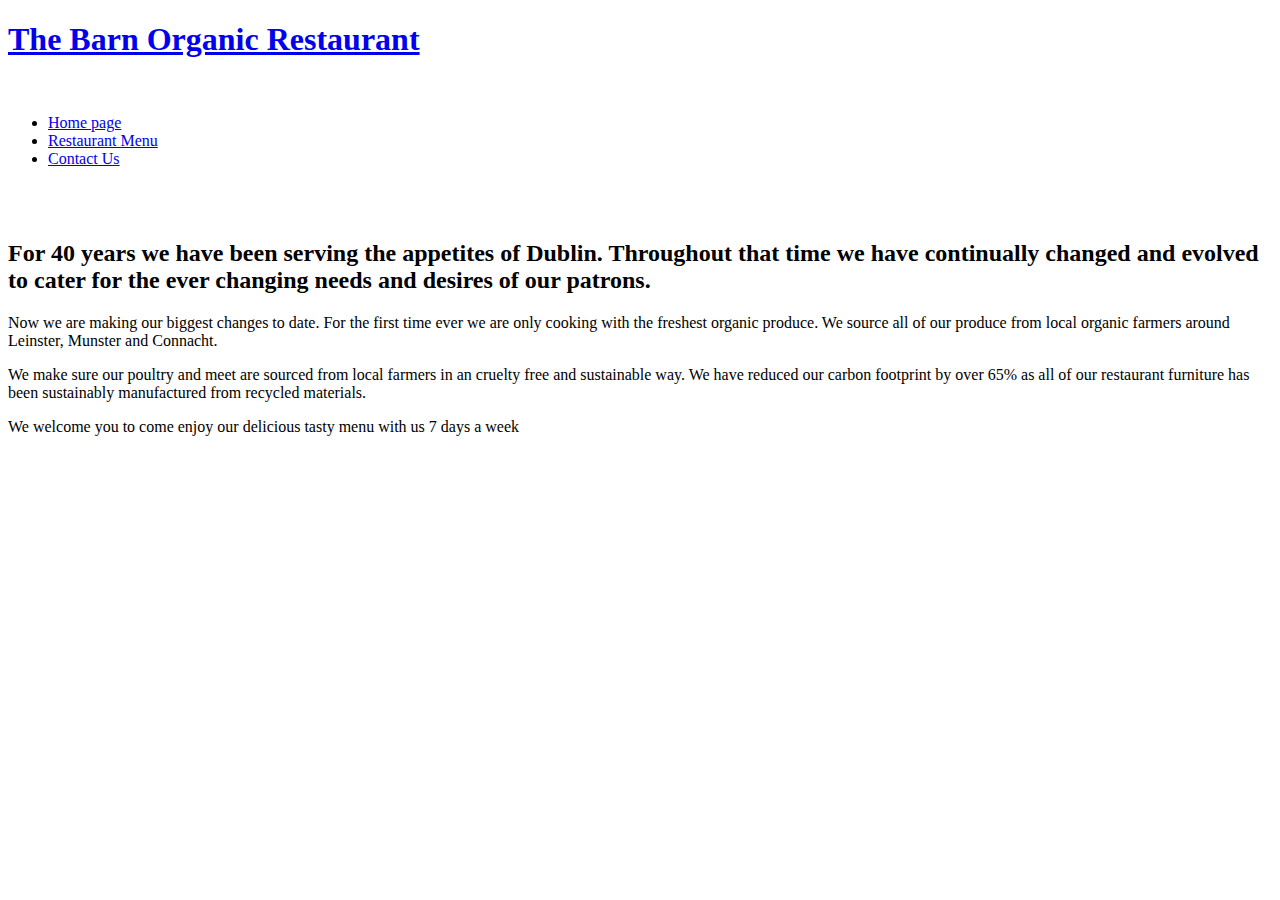
==== index.html @ 17f2d884 "added index page info about section code" ====
<!DOCTYPE html>
<html lang="en">

<head>

</head>

<body>
    <header>
        <div class="box">
            <div class="wrap_burger">
                <h1 class="logo">
                    <a href="index.html">The Barn Organic Restaurant</a>
                </h1>
                <div class="burger">
                    <img src="img/burger-menu.svg" alt="">
                </div>
            </div>
            <nav class="main_menu">
                <ul>
                    <li class="active"><a href="index.html">Home page</a></li>
                    <li><a href="restaurant-menu.html">Restaurant Menu</a></li>
                    <li><a href="contact-us.html">Contact Us</a></li>
                </ul>
                <div class="close_menu">
                    <img src="img/close_menu.svg" alt="">
                </div>
            </nav>
        </div>
    </header>

    <main>
        <section class="section_top" style="background-image: url('img/corn.jpg')">
        </section>
    
        <section class="about_us">
            <div class="box">
                <div class="row">
                    <div class="col-6">
                        <div class="image">
                            <img src="img/corn.jpg" alt="">
                        </div>
                    </div>
                    <div class="col-6">
                        <div class="content_box">
                            <h2 class="title_h2">For 40 years we have been serving the appetites of Dublin. Throughout that time we have
                                continually
                                changed
                                and evolved to cater for the ever changing needs and desires of our patrons.</h2>
                            <p>Now we are making our biggest changes to date. For the first time ever we are only cooking with the
                                freshest
                                organic produce. We source all of our produce from local organic farmers around Leinster, Munster and
                                Connacht.
                            </p>
                            <p>We make sure our poultry and meet are sourced from local farmers in an cruelty free and sustainable way.
                                We
                                have reduced our carbon footprint by over 65% as all of our restaurant furniture has been sustainably
                                manufactured from recycled materials.</p>
                            <p>We welcome you to come enjoy our delicious tasty menu with us 7 days a week</p>
                        </div>
                    </div>
                </div>
            </div>
        </section>
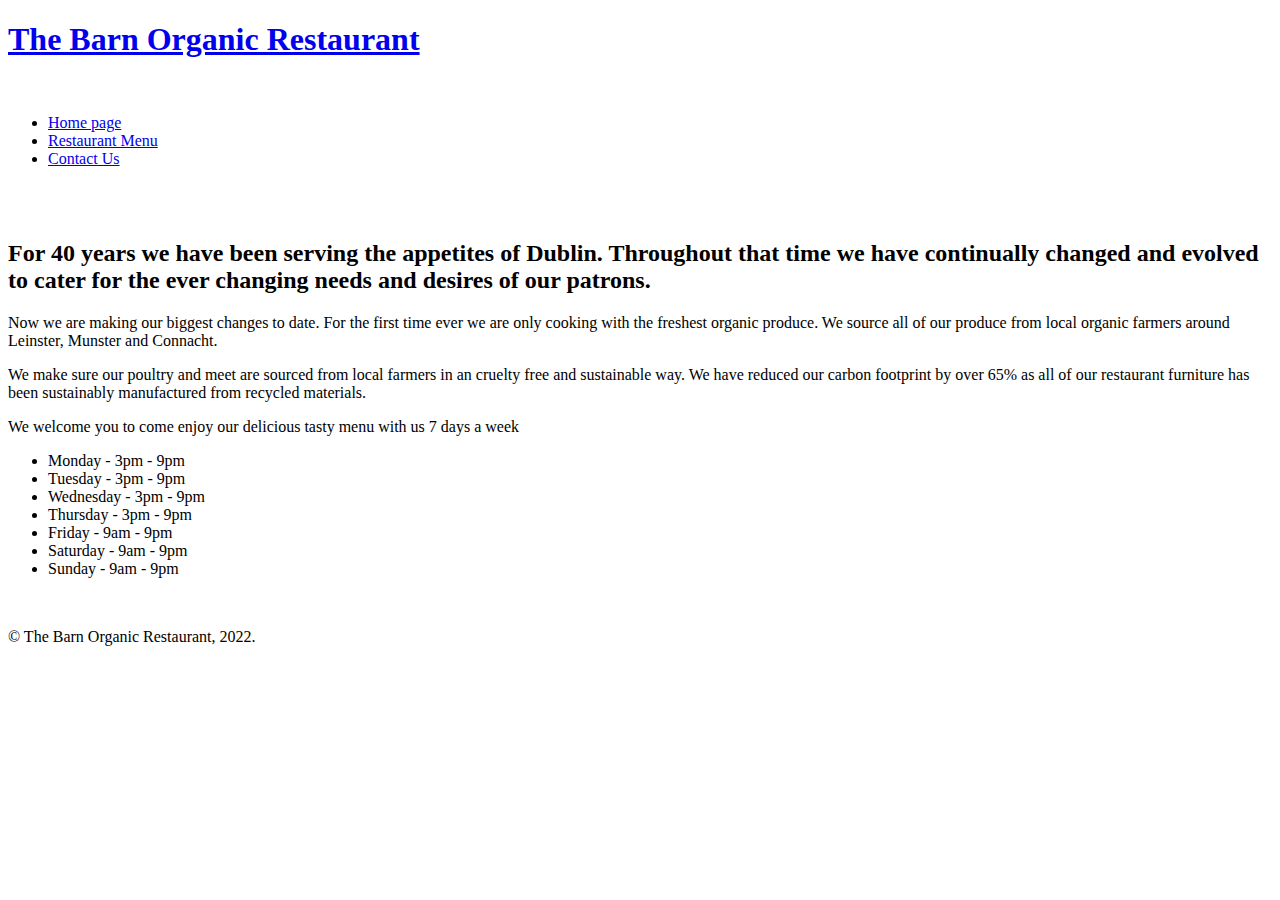
==== commit e2f8271d: "updated header code on index file" ====
--- a/index.html
+++ b/index.html
@@ -2,63 +2,119 @@
 <html lang="en">
 
 <head>
-
+	<meta charset="utf-8">
+	<title>The Barn Organic Restaurant</title>
+	<meta name="description" content="">
+	<meta http-equiv="X-UA-Compatible" content="IE=edge">
+	<meta name="viewport" content="width=device-width, initial-scale=1, maximum-scale=1">
+	<meta name="theme-color" content="#ffffff">
+	<meta name="msapplication-TileColor" content="#2b5797">
+	<meta name="msapplication-config" content="img/favicon/browserconfig.xml">
+	<link rel="apple-touch-icon" sizes="180x180" href="img/favicon/apple-touch-icon.png">
+	<link rel="icon" type="image/png" sizes="32x32" href="img/favicon/favicon-32x32.png">
+	<link rel="icon" type="image/png" sizes="16x16" href="img/favicon/favicon-16x16.png">
+	<link rel="mask-icon" href="img/favicon/safari-pinned-tab.svg" color="#eb6246">
+	<link rel="manifest" href="img/favicon/site.webmanifest">
+	<link rel="shortcut icon" href="img/favicon/favicon.ico">
+	<link rel="preconnect" href="https://fonts.googleapis.com">
+	<link rel="preconnect" href="https://fonts.gstatic.com" crossorigin>
+	<link href="https://fonts.googleapis.com/css2?family=Lato:wght@300;400;700;900&family=Montserrat:wght@300;400;500;600;700;800&family=Roboto+Condensed:wght@300;400;700&display=swap" rel="stylesheet">
+	<link rel="stylesheet" href="css/main.css">
 </head>
 
 <body>
-    <header>
-        <div class="box">
-            <div class="wrap_burger">
-                <h1 class="logo">
-                    <a href="index.html">The Barn Organic Restaurant</a>
-                </h1>
-                <div class="burger">
-                    <img src="img/burger-menu.svg" alt="">
-                </div>
-            </div>
-            <nav class="main_menu">
-                <ul>
-                    <li class="active"><a href="index.html">Home page</a></li>
-                    <li><a href="restaurant-menu.html">Restaurant Menu</a></li>
-                    <li><a href="contact-us.html">Contact Us</a></li>
-                </ul>
-                <div class="close_menu">
-                    <img src="img/close_menu.svg" alt="">
-                </div>
-            </nav>
-        </div>
-    </header>
 
-    <main>
-        <section class="section_top" style="background-image: url('img/corn.jpg')">
-        </section>
-    
-        <section class="about_us">
-            <div class="box">
-                <div class="row">
-                    <div class="col-6">
-                        <div class="image">
-                            <img src="img/corn.jpg" alt="">
-                        </div>
-                    </div>
-                    <div class="col-6">
-                        <div class="content_box">
-                            <h2 class="title_h2">For 40 years we have been serving the appetites of Dublin. Throughout that time we have
-                                continually
-                                changed
-                                and evolved to cater for the ever changing needs and desires of our patrons.</h2>
-                            <p>Now we are making our biggest changes to date. For the first time ever we are only cooking with the
-                                freshest
-                                organic produce. We source all of our produce from local organic farmers around Leinster, Munster and
-                                Connacht.
-                            </p>
-                            <p>We make sure our poultry and meet are sourced from local farmers in an cruelty free and sustainable way.
-                                We
-                                have reduced our carbon footprint by over 65% as all of our restaurant furniture has been sustainably
-                                manufactured from recycled materials.</p>
-                            <p>We welcome you to come enjoy our delicious tasty menu with us 7 days a week</p>
-                        </div>
-                    </div>
-                </div>
-            </div>
-        </section>+<header>
+	<div class="box">
+		<div class="wrap_burger">
+			<h1 class="logo">
+				<a href="index.html">The Barn Organic Restaurant</a>
+			</h1>
+			<div class="burger">
+				<img src="img/burger-menu.svg" alt="">
+			</div>
+		</div>
+		<nav class="main_menu">
+			<ul>
+				<li class="active"><a href="index.html">Home page</a></li>
+				<li><a href="restaurant-menu.html">Restaurant Menu</a></li>
+				<li><a href="contact-us.html">Contact Us</a></li>
+			</ul>
+			<div class="close_menu">
+				<img src="img/close_menu.svg" alt="">
+			</div>
+		</nav>
+	</div>
+</header>
+
+<main>
+	<section class="section_top" style="background-image: url('img/corn.jpg')">
+	</section>
+
+	<section class="about_us">
+		<div class="box">
+			<div class="row">
+				<div class="col-6">
+					<div class="image">
+						<img src="img/corn.jpg" alt="">
+					</div>
+				</div>
+				<div class="col-6">
+					<div class="content_box">
+						<h2 class="title_h2">For 40 years we have been serving the appetites of Dublin. Throughout that time we have
+							continually
+							changed
+							and evolved to cater for the ever changing needs and desires of our patrons.</h2>
+						<p>Now we are making our biggest changes to date. For the first time ever we are only cooking with the
+							freshest
+							organic produce. We source all of our produce from local organic farmers around Leinster, Munster and
+							Connacht.
+						</p>
+						<p>We make sure our poultry and meet are sourced from local farmers in an cruelty free and sustainable way.
+							We
+							have reduced our carbon footprint by over 65% as all of our restaurant furniture has been sustainably
+							manufactured from recycled materials.</p>
+						<p>We welcome you to come enjoy our delicious tasty menu with us 7 days a week</p>
+					</div>
+				</div>
+			</div>
+		</div>
+	</section>
+
+	<section class="opening_hours">
+		<div class="box">
+			<div class="row">
+				<div class="col-6">
+					<div class="content_box">
+						<ul>
+							<li>Monday - 3pm - 9pm</li>
+							<li>Tuesday - 3pm - 9pm</li>
+							<li>Wednesday - 3pm - 9pm</li>
+							<li>Thursday - 3pm - 9pm</li>
+							<li>Friday - 9am - 9pm</li>
+							<li>Saturday - 9am - 9pm</li>
+							<li>Sunday - 9am - 9pm</li>
+						</ul>
+					</div>
+				</div>
+				<div class="col-6">
+					<div class="image">
+						<img src="img/corn.jpg" alt="">
+					</div>
+				</div>
+			</div>
+		</div>
+	</section>
+</main>
+
+<footer>
+	<div class="box">
+		<p>© The Barn Organic Restaurant, 2022.</p>
+	</div>
+</footer>
+
+
+<script src="libs/jquery/jquery.min.js"></script>
+<script src="js/main.js"></script>
+</body>
+</html>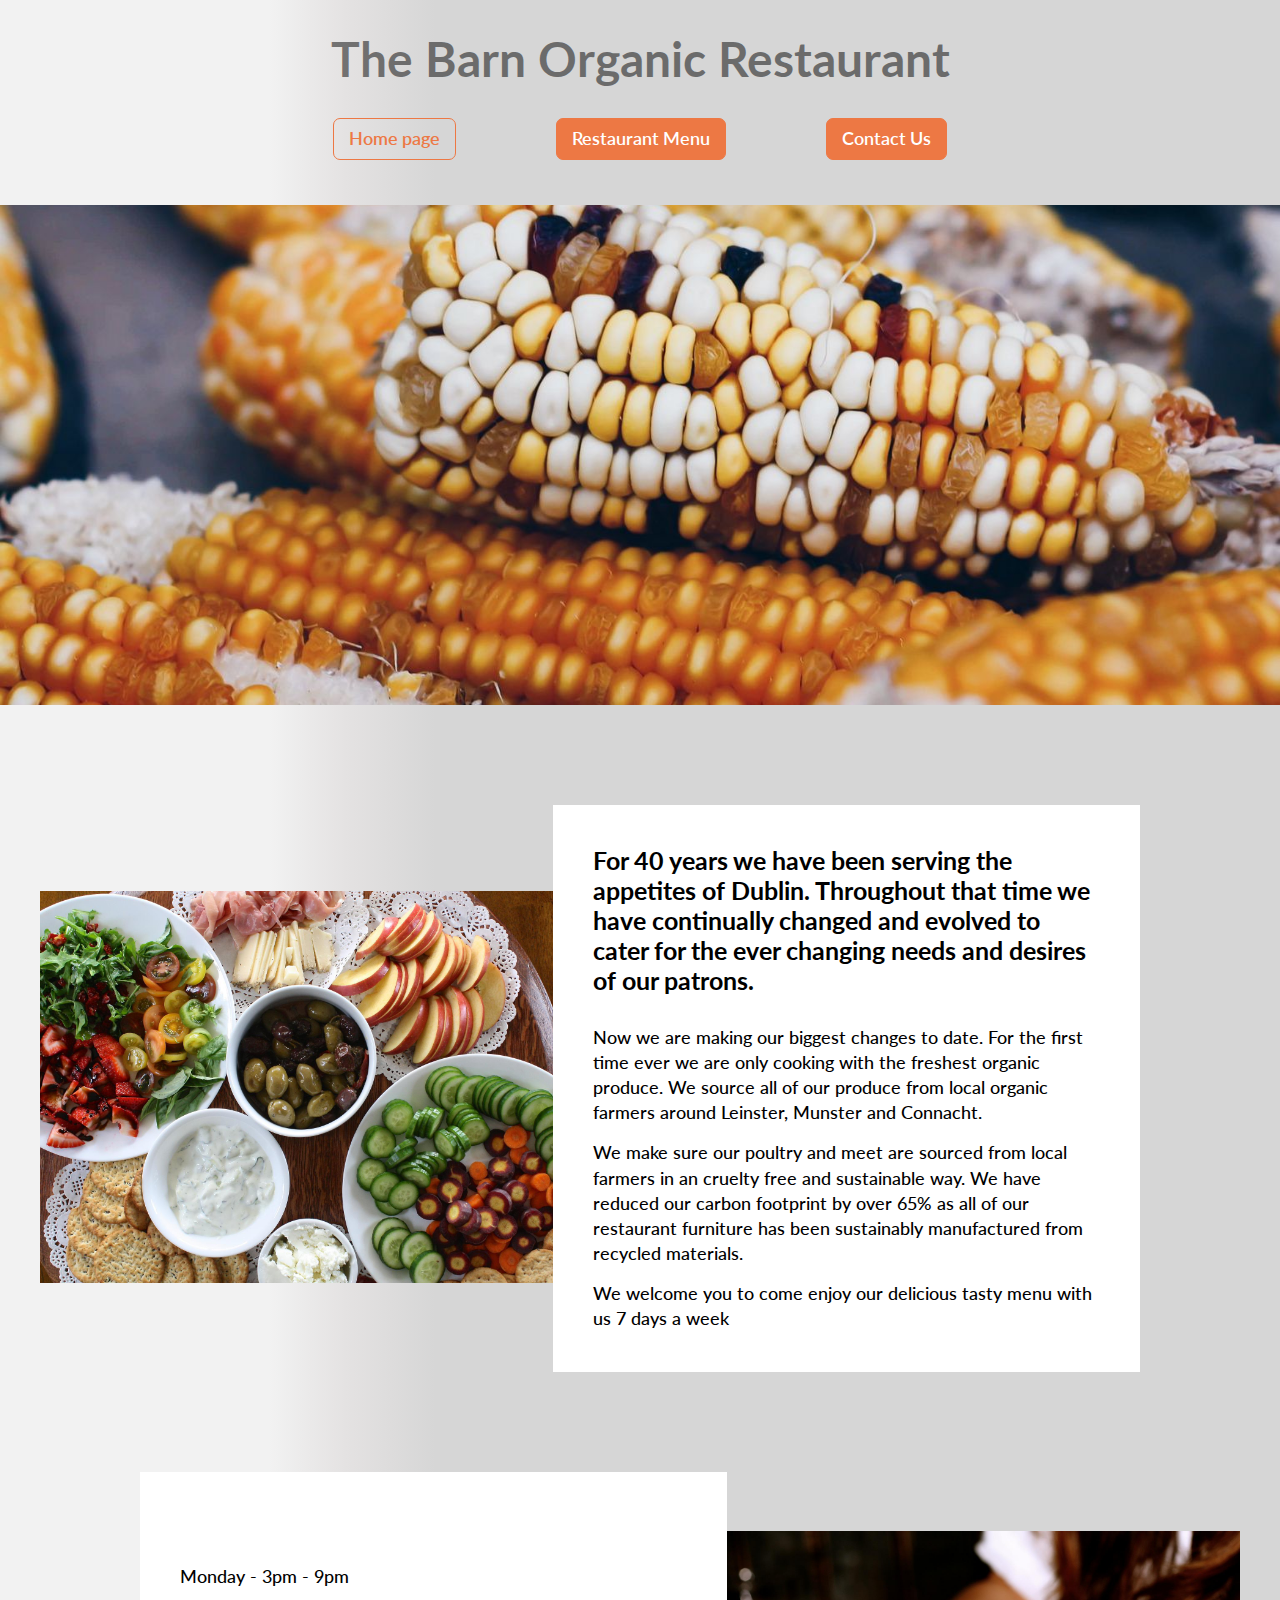
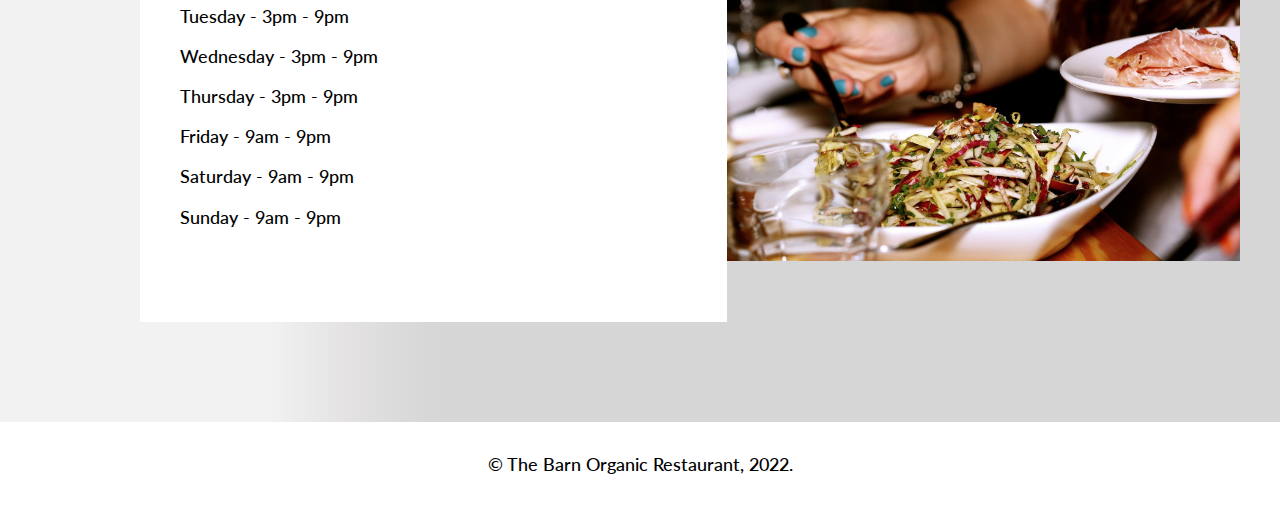
==== commit acc7c6ce: "updated images" ====
--- a/index.html
+++ b/index.html
@@ -56,7 +56,7 @@
 			<div class="row">
 				<div class="col-6">
 					<div class="image">
-						<img src="img/corn.jpg" alt="">
+						<img src="img/appetizer-g994bd3db7_1920.jpg" alt="">
 					</div>
 				</div>
 				<div class="col-6">
@@ -99,7 +99,7 @@
 				</div>
 				<div class="col-6">
 					<div class="image">
-						<img src="img/corn.jpg" alt="">
+						<img src="img/salad-g0eee8be13_1920.jpg" alt="">
 					</div>
 				</div>
 			</div>
--- a/css/main.css
+++ b/css/main.css
@@ -0,0 +1,930 @@
+* {
+    margin: 0;
+    padding: 0;
+    outline: 0;
+    -webkit-box-sizing: border-box;
+    box-sizing: border-box
+}
+
+body {
+    margin: 0;
+    padding: 0;
+    line-height: 1;
+    min-width: 320px;
+    position: relative
+}
+
+article,
+aside,
+details,
+figcaption,
+figure,
+footer,
+header,
+hgroup,
+main,
+nav,
+section,
+summary {
+    display: block
+}
+
+audio,
+canvas,
+progress,
+video {
+    display: inline-block;
+    vertical-align: baseline
+}
+
+fieldset {
+    border: 0;
+    padding: 0;
+    margin: 0;
+    min-width: 0
+}
+
+.hidden,
+[hidden],
+template {
+    display: none
+}
+
+a {
+    text-decoration: none;
+    background: 0 0
+}
+
+a:active,
+a:hover {
+    outline: 0
+}
+
+a img {
+    border: 0
+}
+
+b,
+strong {
+    font-weight: 700
+}
+
+small {
+    font-size: 75%
+}
+
+sub,
+sup {
+    font-size: 75%;
+    line-height: 0;
+    position: relative;
+    vertical-align: baseline
+}
+
+sup {
+    top: -.5em
+}
+
+sub {
+    bottom: -.25em
+}
+
+svg:not(:root) {
+    overflow: hidden
+}
+
+button,
+input,
+optgroup,
+select,
+textarea {
+    margin: 0;
+    border: 0;
+    font: inherit;
+    color: inherit;
+    -webkit-appearance: none;
+    -moz-appearance: none;
+    appearance: none;
+    border-radius: 0;
+    text-transform: none;
+    -webkit-box-sizing: border-box;
+    box-sizing: border-box;
+    outline: 0 !important;
+    background-clip: padding-box;
+    background-color: transparent
+}
+
+button,
+html input[type=button] {
+    cursor: pointer;
+    -webkit-appearance: button;
+    -moz-appearance: button;
+    appearance: button
+}
+
+button[disabled],
+html input[disabled] {
+    cursor: default
+}
+
+button::-moz-focus-inner,
+input::-moz-focus-inner {
+    border: 0;
+    padding: 0
+}
+
+input {
+    line-height: normal
+}
+
+input[type=reset],
+input[type=submit] {
+    cursor: pointer;
+    -webkit-appearance: button;
+    -moz-appearance: button;
+    appearance: button
+}
+
+input[type=checkbox],
+input[type=radio] {
+    -webkit-box-sizing: border-box;
+    box-sizing: border-box;
+    padding: 0
+}
+
+input[type=number]::-webkit-inner-spin-button,
+input[type=number]::-webkit-outer-spin-button {
+    height: auto
+}
+
+input[type=search] {
+    -webkit-appearance: textfield;
+    -moz-appearance: textfield;
+    appearance: textfield;
+    -webkit-box-sizing: border-box;
+    box-sizing: border-box
+}
+
+input[type=search]::-webkit-search-cancel-button,
+input[type=search]::-webkit-search-decoration {
+    -webkit-appearance: none;
+    appearance: none
+}
+
+table {
+    border-spacing: 0;
+    border-collapse: collapse
+}
+
+td,
+th {
+    padding: 0
+}
+
+h1,
+h2,
+h3,
+h4,
+h5 {
+    margin: 0
+}
+
+img {
+    max-width: 100%;
+    height: auto;
+    pointer-events: none;
+    -webkit-user-select: none;
+    -moz-user-select: none;
+    -ms-user-select: none;
+    user-select: none;
+    border: 0
+}
+
+.clearfix {
+    clear: both
+}
+
+body {
+    color: #000;
+    font-size: 16px;
+    font-family: sans-serif
+}
+
+.box {
+    max-width: 1200px;
+    width: 100%;
+    margin: 0 auto
+}
+
+@media (max-width:1200px) {
+    .box {
+        padding-left: 15px;
+        padding-right: 15px
+    }
+}
+
+.row {
+    display: -webkit-box;
+    display: -webkit-flex;
+    display: -ms-flexbox;
+    display: flex;
+    -webkit-flex-wrap: wrap;
+    -ms-flex-wrap: wrap;
+    flex-wrap: wrap;
+    margin-left: -.8125rem;
+    margin-right: -.8125rem
+}
+
+.row [class*=col-] {
+    padding-left: .8125rem;
+    padding-right: .8125rem
+}
+
+.row.no_gutter {
+    margin-left: 0;
+    margin-right: 0
+}
+
+.row.no_gutter [class*=col-] {
+    padding-left: 0;
+    padding-right: 0
+}
+
+.col-8 {
+    width: 66.66666666666666%
+}
+
+@media (max-width:1024px) {
+    .col-8 {
+        width: 50%
+    }
+}
+
+@media (max-width:768px) {
+    .col-8 {
+        width: 100%
+    }
+}
+
+.col-6 {
+    width: 50%
+}
+
+@media (max-width:1024px) {
+    .col-6 {
+        width: 100%
+    }
+}
+
+.col-4 {
+    width: 33.3333333%
+}
+
+@media (max-width:1024px) {
+    .col-4 {
+        width: 50%
+    }
+}
+
+@media (max-width:768px) {
+    .col-4 {
+        width: 100%
+    }
+}
+
+.col-3 {
+    width: 25%
+}
+
+@media (max-width:1024px) {
+    .col-3 {
+        width: 33.33333%
+    }
+}
+
+@media (max-width:768px) {
+    .col-3 {
+        width: 50%
+    }
+}
+
+@media (max-width:480px) {
+    .col-3 {
+        width: 100%
+    }
+}
+
+body {
+    font-family: Lato, sans-serif;
+    font-weight: 300;
+    color: #3a3a3a;
+    background: #f2f2f2;
+    background: -webkit-gradient(linear, left top, right top, color-stop(21%, #f2f2f2), color-stop(27%, #e4e2e2), color-stop(34%, #d6d6d6));
+    background: -o-linear-gradient(left, #f2f2f2 21%, #e4e2e2 27%, #d6d6d6 34%);
+    background: linear-gradient(90deg, #f2f2f2 21%, #e4e2e2 27%, #d6d6d6 34%)
+}
+
+header {
+    padding: 30px 0
+}
+
+header .logo {
+    display: -webkit-box;
+    display: -webkit-flex;
+    display: -ms-flexbox;
+    display: flex;
+    -webkit-box-align: center;
+    -webkit-align-items: center;
+    -ms-flex-align: center;
+    align-items: center;
+    -webkit-box-pack: center;
+    -webkit-justify-content: center;
+    -ms-flex-pack: center;
+    justify-content: center
+}
+
+header .logo a {
+    font-weight: 700;
+    font-size: 48px;
+    line-height: 1.2;
+    text-align: center;
+    color: rgba(0, 0, 0, .5)
+}
+
+@media (max-width:1024px) {
+    header .logo a {
+        font-size: 32px
+    }
+}
+
+@media (max-width:768px) {
+    header .logo a {
+        text-align: left
+    }
+}
+
+header .main_menu {
+    margin-top: 30px
+}
+
+@media (max-width:768px) {
+    header .main_menu {
+        opacity: 0;
+        pointer-events: none;
+        -webkit-transition: .3s;
+        -o-transition: .3s;
+        transition: .3s;
+        -webkit-transform: translateX(-100%);
+        -ms-transform: translateX(-100%);
+        transform: translateX(-100%);
+        position: fixed;
+        left: 0;
+        top: 0;
+        width: 100%;
+        height: 100vh;
+        background: #fff;
+        z-index: 99;
+        margin-top: 0
+    }
+
+    header .main_menu.active {
+        opacity: 1;
+        pointer-events: visible;
+        -webkit-transform: translateX(0);
+        -ms-transform: translateX(0);
+        transform: translateX(0)
+    }
+}
+
+header .main_menu ul {
+    display: -webkit-box;
+    display: -webkit-flex;
+    display: -ms-flexbox;
+    display: flex;
+    -webkit-box-align: center;
+    -webkit-align-items: center;
+    -ms-flex-align: center;
+    align-items: center;
+    -webkit-box-pack: center;
+    -webkit-justify-content: center;
+    -ms-flex-pack: center;
+    justify-content: center
+}
+
+@media (max-width:768px) {
+    header .main_menu ul {
+        display: -webkit-box;
+        display: -webkit-flex;
+        display: -ms-flexbox;
+        display: flex;
+        -webkit-box-orient: vertical;
+        -webkit-box-direction: normal;
+        -webkit-flex-direction: column;
+        -ms-flex-direction: column;
+        flex-direction: column;
+        -webkit-box-pack: start;
+        -webkit-justify-content: flex-start;
+        -ms-flex-pack: start;
+        justify-content: flex-start;
+        overflow-y: auto;
+        overflow-x: hidden;
+        width: 100%;
+        height: 100%;
+        padding: 150px 0 30px 0
+    }
+}
+
+@media screen and (max-width:768px) and (orientation:landscape) {
+    header .main_menu ul {
+        -webkit-box-pack: center;
+        -webkit-justify-content: center;
+        -ms-flex-pack: center;
+        justify-content: center;
+        padding: 30px 0
+    }
+}
+
+header .main_menu ul li {
+    list-style: none;
+    margin-right: 100px
+}
+
+@media (max-width:1024px) {
+    header .main_menu ul li {
+        margin-right: 50px
+    }
+}
+
+@media (max-width:768px) {
+    header .main_menu ul li {
+        margin-right: 0;
+        margin-bottom: 30px
+    }
+}
+
+header .main_menu ul li a {
+    display: -webkit-box;
+    display: -webkit-flex;
+    display: -ms-flexbox;
+    display: flex;
+    -webkit-box-align: center;
+    -webkit-align-items: center;
+    -ms-flex-align: center;
+    align-items: center;
+    -webkit-box-pack: center;
+    -webkit-justify-content: center;
+    -ms-flex-pack: center;
+    justify-content: center;
+    text-align: center;
+    padding: 0 15px;
+    font-weight: 600;
+    font-size: 18px;
+    color: #fff;
+    background: #ed7844;
+    border: 1px solid #ed7844;
+    border-radius: 7px;
+    height: 42px;
+    -webkit-transition: .3s;
+    -o-transition: .3s;
+    transition: .3s
+}
+
+header .main_menu ul li a:hover {
+    background: 0 0;
+    color: #ed7844
+}
+
+header .main_menu ul li.active a {
+    background: 0 0;
+    color: #ed7844
+}
+
+header .main_menu ul li:last-child {
+    margin-right: 0
+}
+
+@media (max-width:768px) {
+    header .main_menu ul li:last-child {
+        margin-bottom: 0
+    }
+}
+
+.section_top {
+    height: 500px;
+    background-size: cover;
+    background-repeat: no-repeat;
+    background-attachment: fixed;
+    display: -webkit-box;
+    display: -webkit-flex;
+    display: -ms-flexbox;
+    display: flex
+}
+
+@media (max-width:1024px) {
+    .section_top {
+        height: 300px;
+        background-attachment: inherit
+    }
+}
+
+.about_us {
+    padding: 100px 0
+}
+
+@media (max-width:1024px) {
+    .about_us {
+        padding: 50px 0
+    }
+}
+
+.about_us .row,
+.opening_hours .row {
+    -webkit-box-align: center;
+    -webkit-align-items: center;
+    -ms-flex-align: center;
+    align-items: center
+}
+
+@media (max-width:1024px) {
+
+    .about_us .row,
+    .opening_hours .row {
+        -webkit-box-orient: vertical;
+        -webkit-box-direction: normal;
+        -webkit-flex-direction: column;
+        -ms-flex-direction: column;
+        flex-direction: column;
+        -webkit-box-align: start;
+        -webkit-align-items: flex-start;
+        -ms-flex-align: start;
+        align-items: flex-start
+    }
+}
+
+@media (max-width:1024px) {
+
+    .about_us .image,
+    .opening_hours .image {
+        max-width: 700px;
+        margin-left: auto;
+        margin-right: auto
+    }
+}
+
+.about_us .content_box,
+.opening_hours .content_box {
+    padding: 40px;
+    background: #fff;
+    position: relative;
+    left: -100px;
+    min-width: 700px;
+    min-height: 450px;
+    display: -webkit-box;
+    display: -webkit-flex;
+    display: -ms-flexbox;
+    display: flex;
+    -webkit-box-orient: vertical;
+    -webkit-box-direction: normal;
+    -webkit-flex-direction: column;
+    -ms-flex-direction: column;
+    flex-direction: column;
+    -webkit-box-pack: center;
+    -webkit-justify-content: center;
+    -ms-flex-pack: center;
+    justify-content: center
+}
+
+@media (max-width:1300px) {
+
+    .about_us .content_box,
+    .opening_hours .content_box {
+        min-width: auto
+    }
+}
+
+@media (max-width:1024px) {
+
+    .about_us .content_box,
+    .opening_hours .content_box {
+        position: static;
+        margin-bottom: 30px;
+        padding: 30px;
+        min-height: auto
+    }
+}
+
+.about_us .row {
+    -webkit-box-align: center;
+    -webkit-align-items: center;
+    -ms-flex-align: center;
+    align-items: center
+}
+
+@media (max-width:1024px) {
+    .about_us .row {
+        -webkit-box-orient: vertical;
+        -webkit-box-direction: reverse;
+        -webkit-flex-direction: column-reverse;
+        -ms-flex-direction: column-reverse;
+        flex-direction: column-reverse
+    }
+}
+
+.title_h2 {
+    font-weight: 700;
+    font-size: 25px;
+    line-height: 1.2;
+    color: #000;
+    margin-bottom: 30px
+}
+
+@media (max-width:768px) {
+    .title_h2 {
+        font-size: 22px
+    }
+}
+
+p,
+ul li {
+    font-weight: 500;
+    font-size: 18px;
+    line-height: 1.4;
+    color: #000;
+    margin-bottom: 15px
+}
+
+.content_box ul li:last-child,
+p:last-child {
+    margin-bottom: 0
+}
+
+ul li {
+    list-style: none
+}
+
+.opening_hours .content_box {
+    left: auto;
+    right: -100px
+}
+
+footer {
+    margin-top: 100px;
+    padding: 30px 0;
+    text-align: center;
+    background: #fff
+}
+
+@media (max-width:1024px) {
+    footer {
+        margin-top: 50px
+    }
+}
+
+footer p {
+    margin-bottom: 0
+}
+
+.boxing_content {
+    margin-top: -100px
+}
+
+@media (max-width:1024px) {
+    .boxing_content {
+        margin-top: -50px
+    }
+}
+
+.boxing_content .inner_box {
+    background: #fff;
+    padding: 100px
+}
+
+@media (max-width:1024px) {
+    .boxing_content .inner_box {
+        padding: 30px
+    }
+}
+
+.btn {
+    display: -webkit-inline-box;
+    display: -webkit-inline-flex;
+    display: -ms-inline-flexbox;
+    display: inline-flex;
+    -webkit-box-align: center;
+    -webkit-align-items: center;
+    -ms-flex-align: center;
+    align-items: center;
+    -webkit-box-pack: center;
+    -webkit-justify-content: center;
+    -ms-flex-pack: center;
+    justify-content: center;
+    text-align: center;
+    padding: 0 15px;
+    font-weight: 600;
+    font-size: 18px;
+    color: #fff;
+    background: #ed7844;
+    border: 1px solid #ed7844;
+    border-radius: 7px;
+    height: 42px;
+    -webkit-transition: .3s;
+    -o-transition: .3s;
+    transition: .3s
+}
+
+.btn:hover {
+    background: 0 0;
+    color: #ed7844
+}
+
+.section_contact {
+    padding-top: 100px
+}
+
+@media (max-width:1024px) {
+    .section_contact {
+        padding-top: 50px
+    }
+}
+
+.section_contact .row {
+    -webkit-box-align: center;
+    -webkit-align-items: center;
+    -ms-flex-align: center;
+    align-items: center
+}
+
+@media (max-width:768px) {
+    .section_contact .row {
+        -webkit-box-orient: vertical;
+        -webkit-box-direction: reverse;
+        -webkit-flex-direction: column-reverse;
+        -ms-flex-direction: column-reverse;
+        flex-direction: column-reverse
+    }
+}
+
+.section_contact .wrap_social_btn {
+    display: -webkit-box;
+    display: -webkit-flex;
+    display: -ms-flexbox;
+    display: flex;
+    -webkit-box-pack: center;
+    -webkit-justify-content: center;
+    -ms-flex-pack: center;
+    justify-content: center;
+    -webkit-flex-wrap: wrap;
+    -ms-flex-wrap: wrap;
+    flex-wrap: wrap
+}
+
+@media (max-width:768px) {
+    .section_contact .wrap_social_btn {
+        margin-top: 50px
+    }
+}
+
+.section_contact .wrap_social_btn .item {
+    width: 50%;
+    margin-bottom: 50px;
+    display: -webkit-box;
+    display: -webkit-flex;
+    display: -ms-flexbox;
+    display: flex;
+    -webkit-box-pack: center;
+    -webkit-justify-content: center;
+    -ms-flex-pack: center;
+    justify-content: center
+}
+
+.section_contact .wrap_social_btn .item:last-child {
+    margin-bottom: 0
+}
+
+.section_contact .form_box {
+    padding: 50px;
+    background: #fff;
+    margin-left: 100px
+}
+
+@media (max-width:1200px) {
+    .section_contact .form_box {
+        margin-left: 0;
+        padding: 30px
+    }
+}
+
+.section_contact .form_box form {
+    display: -webkit-box;
+    display: -webkit-flex;
+    display: -ms-flexbox;
+    display: flex;
+    -webkit-box-orient: vertical;
+    -webkit-box-direction: normal;
+    -webkit-flex-direction: column;
+    -ms-flex-direction: column;
+    flex-direction: column;
+    -webkit-box-align: start;
+    -webkit-align-items: flex-start;
+    -ms-flex-align: start;
+    align-items: flex-start
+}
+
+.section_contact .form_box form input[type=submit] {
+    min-width: 150px
+}
+
+.input_def {
+    width: 100%;
+    height: 50px;
+    margin-bottom: 20px;
+    padding-left: 20px;
+    font-size: 16px;
+    border: 1px solid #ed7844;
+    max-width: 40%
+}
+
+@media (max-width:1200px) {
+    .input_def {
+        max-width: 100%
+    }
+}
+
+textarea.input_def {
+    max-width: none;
+    resize: none;
+    height: 200px;
+    padding: 20px
+}
+
+.burger,
+.close_menu {
+    display: none
+}
+
+@media (max-width:768px) {
+
+    .burger,
+    .close_menu {
+        display: block
+    }
+}
+
+.close_menu {
+    position: absolute;
+    right: 30px;
+    top: 30px;
+    width: 30px;
+    height: 30px
+}
+
+.close_menu img {
+    width: 100%;
+    height: 100%;
+    display: -webkit-box;
+    display: -webkit-flex;
+    display: -ms-flexbox;
+    display: flex
+}
+
+.burger {
+    width: 39px;
+    height: 39px
+}
+
+.burger img {
+    width: 100%;
+    height: 100%;
+    display: -webkit-box;
+    display: -webkit-flex;
+    display: -ms-flexbox;
+    display: flex
+}
+
+@media (max-width:768px) {
+    .wrap_burger {
+        display: -webkit-box;
+        display: -webkit-flex;
+        display: -ms-flexbox;
+        display: flex;
+        -webkit-box-align: center;
+        -webkit-align-items: center;
+        -ms-flex-align: center;
+        align-items: center;
+        -webkit-box-pack: justify;
+        -webkit-justify-content: space-between;
+        -ms-flex-pack: justify;
+        justify-content: space-between
+    }
+}
+
+.body_overflow {
+    overflow: hidden
+}
+
+main {
+    position: relative;
+    overflow: hidden
+}
+
+/*# sourceMappingURL=main.css.map */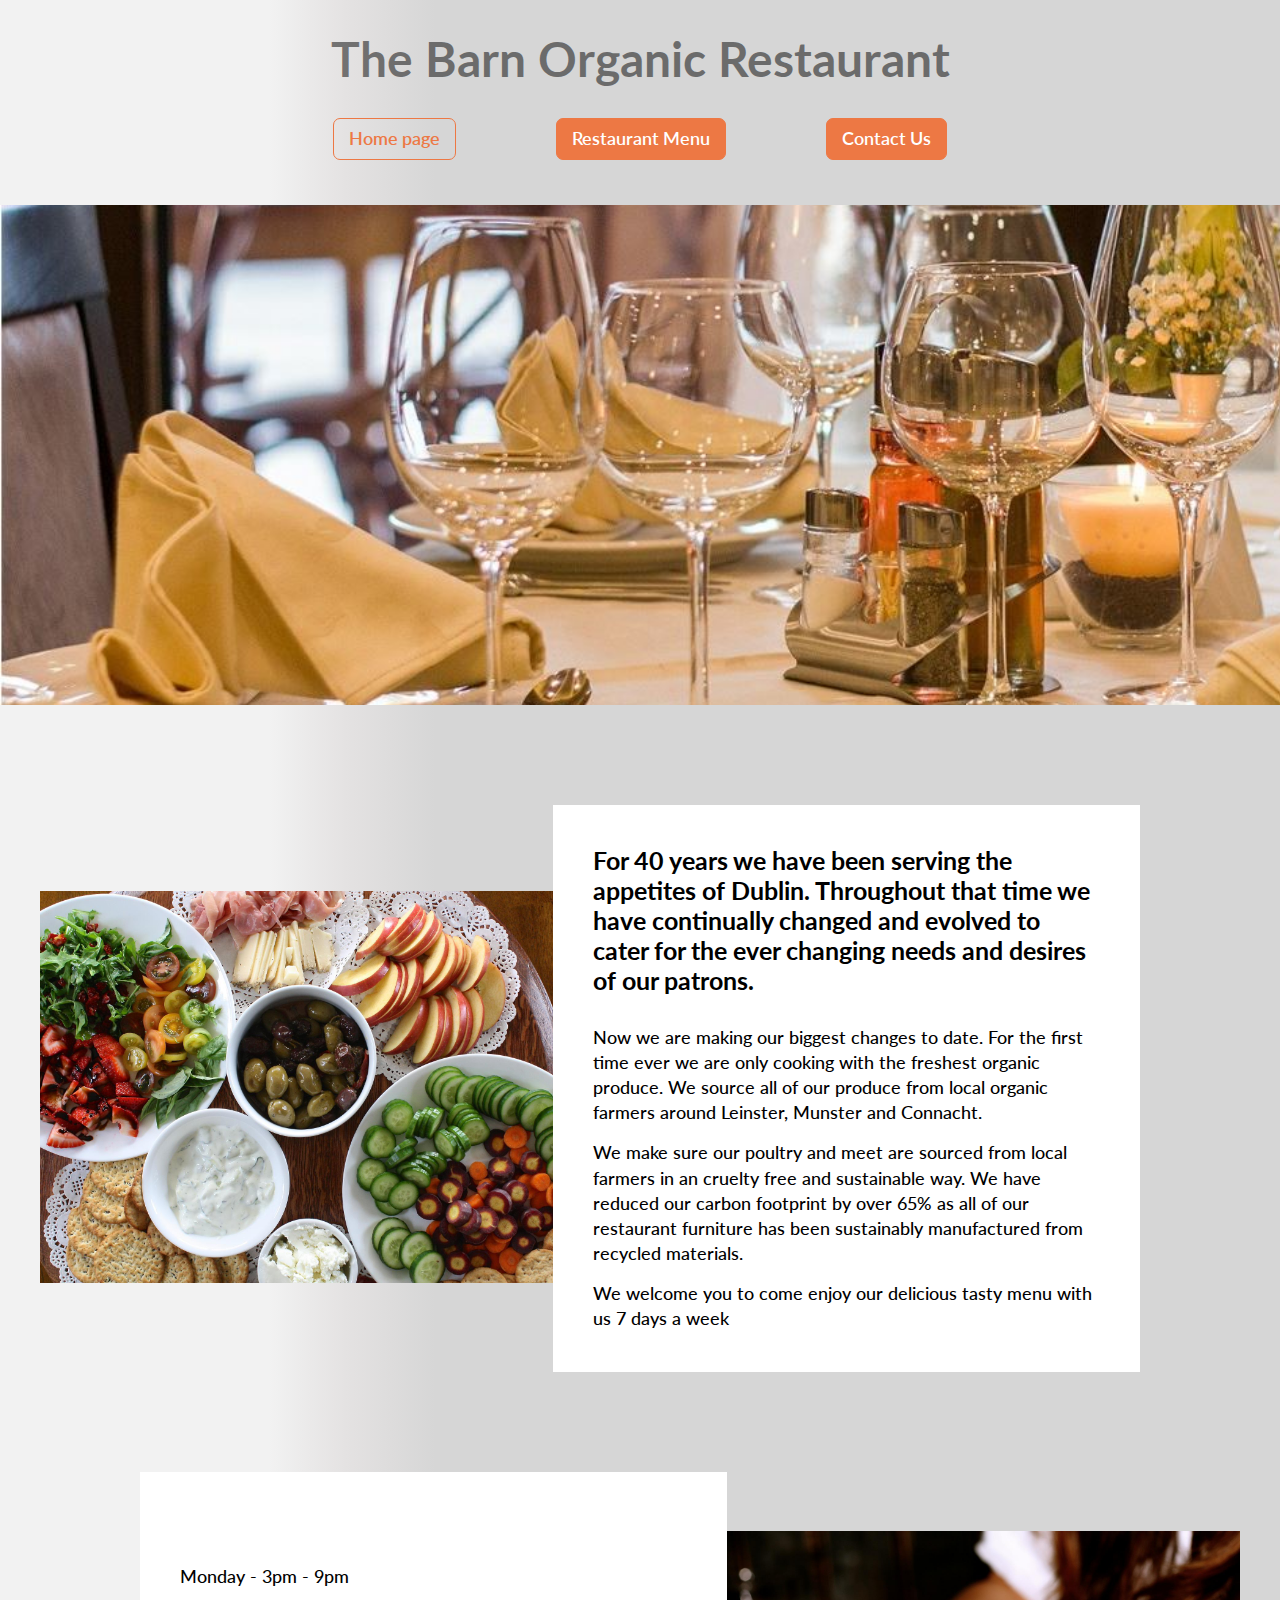
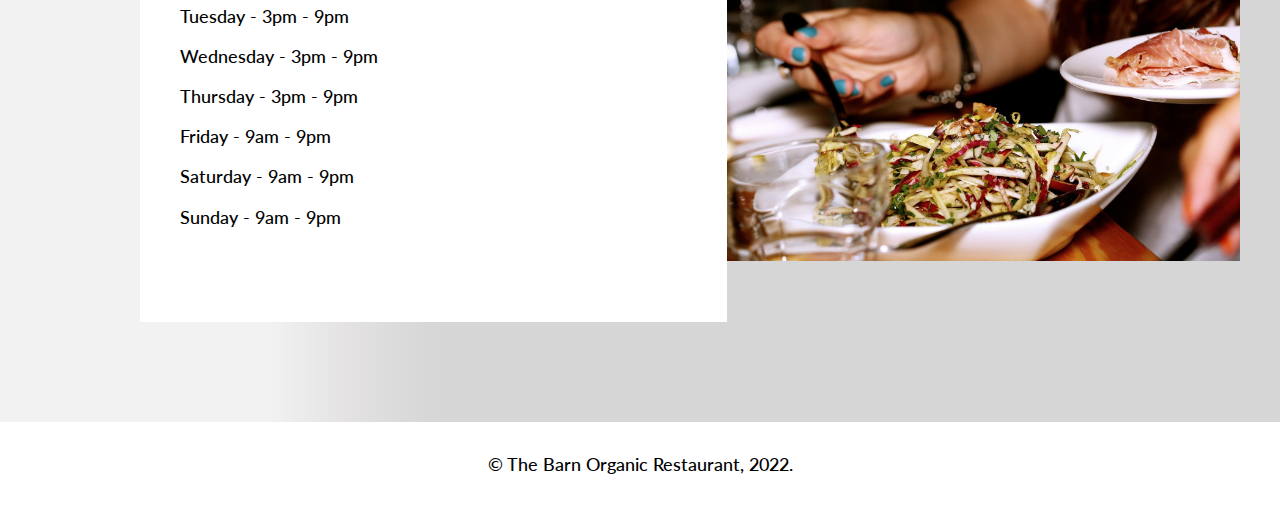
==== commit d0d225a5: "updated images" ====
--- a/index.html
+++ b/index.html
@@ -48,7 +48,7 @@
 </header>
 
 <main>
-	<section class="section_top" style="background-image: url('img/corn.jpg')">
+	<section class="section_top" style="background-image: url('img/restaurant.jpg')">
 	</section>
 
 	<section class="about_us">
